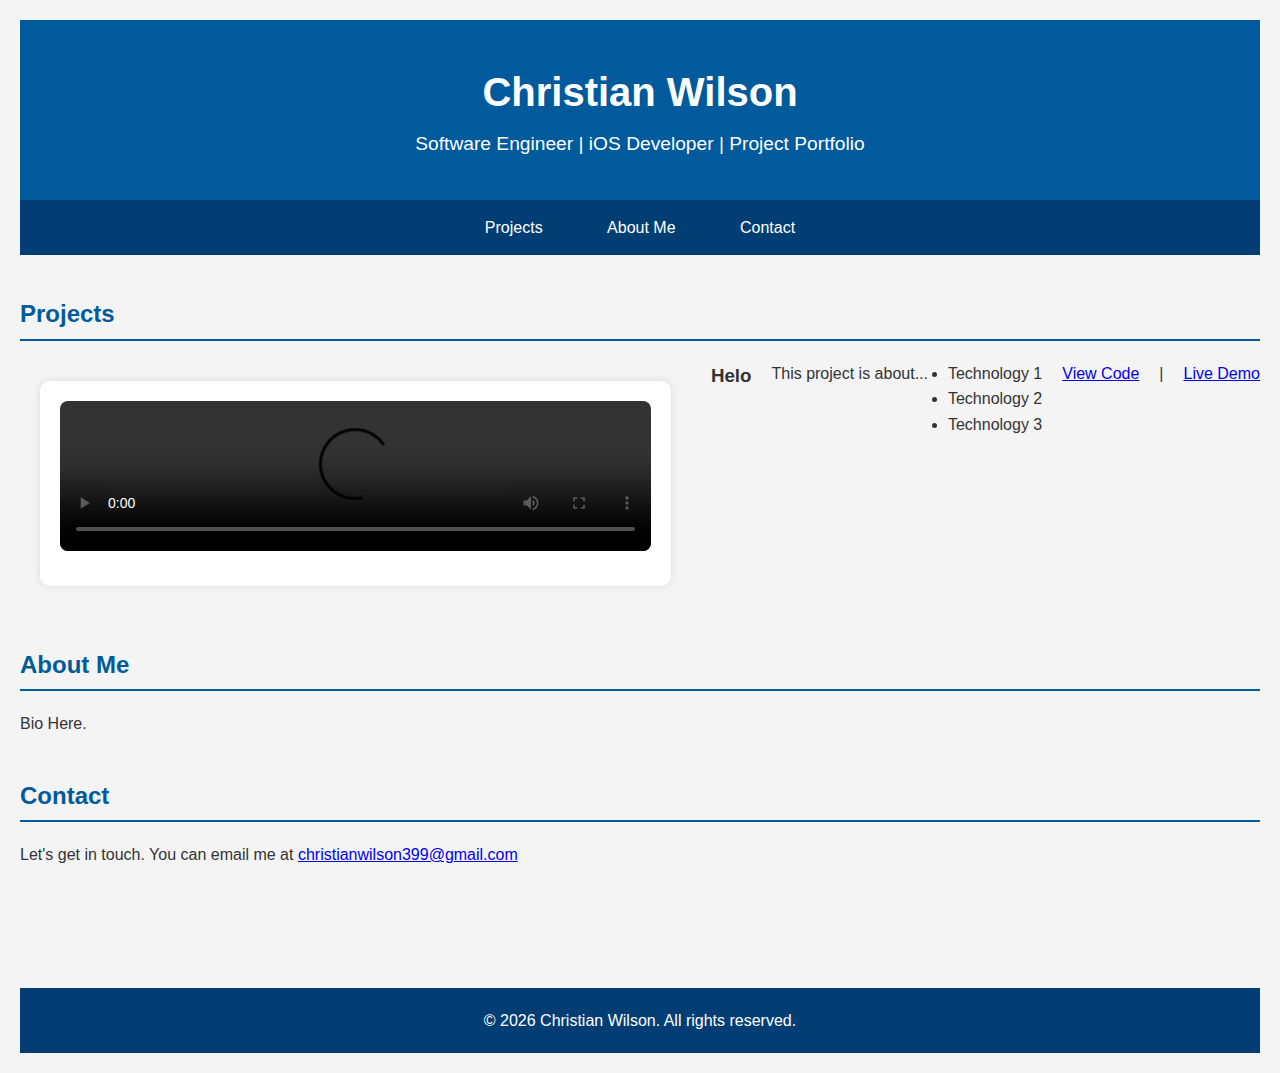
==== index.html @ 5d68d8c6 "Update index.html" ====
<!DOCTYPE html>
<html lang="en">
<head>
    <meta charset="UTF-8">
    <meta name="viewport" content="width=device-width, initial-scale=1.0">
    <title>Christian Wilson - Software Engineer Portfolio</title>
    <link rel="stylesheet" href="style.css">
</head>
<body>
    <header>
        <h1>Christian Wilson</h1>
        <p>Software Engineer | iOS Developer | Project Portfolio</p>
    </header>
    <nav>
        <ul>
            <li><a href="#projects">Projects</a></li>
            <li><a href="#about">About Me</a></li>
            <li><a href="#contact">Contact</a></li>
        </ul>
    </nav>
    <main>
        <section id="projects">
            <h2>Projects</h2>
            <div class="project-container">
                <!-- Project 1 -->
                <div class="project">
                    <video controls>
    <source src="https://vimeo.com/916927237" type="video/mp4">
    Your browser does not support the video tag.
  </video>
</div>
                    <h3>Helo</h3>
                    <p>This project is about...</p>
                    <ul>
                        <li>Technology 1</li>
                        <li>Technology 2</li>
                        <li>Technology 3</li>
                    </ul>
                    <a href="https://github.com/yourusername/project1" target="_blank">View Code</a> | 
                    <a href="https://yourprojectdemo.com" target="_blank">Live Demo</a>
                </article>
                <!-- Repeat for other projects -->
            </div>
        </section>
        <section id="about">
            <h2>About Me</h2>
            <p>Bio Here.</p>
        </section>
        <section id="contact">
            <h2>Contact</h2>
            <p>Let's get in touch. You can email me at <a href="mailto:christianwilson399@gmail.com">christianwilson399@gmail.com</a></p>
        </section>
    </main>
    <footer>
        <p>&copy; 2024 Christian Wilson. All rights reserved.</p>
    </footer>
    <script src="script.js"></script>
</body>
</html>
---- style.css ----
/* Reset default spacing and borders */
* {
    margin: 0;
    padding: 0;
    box-sizing: border-box;
}

/* General body styles */
body {
    font-family: 'Segoe UI', Tahoma, Geneva, Verdana, sans-serif;
    line-height: 1.6;
    padding: 20px;
    background-color: #f4f4f4;
    color: #333;
    overflow-x: hidden;
}

/* Header styles */
header {
    background-color: #005A9C;
    color: #ffffff;
    padding: 40px 0;
    text-align: center;
}

header h1 {
    margin-bottom: 5px;
    font-size: 2.5rem;
}

header p {
    font-size: 1.2rem;
    margin-top: 5px;
}

/* Navigation styles */
nav ul {
    background-color: #023E73;
    text-align: center;
    padding: 15px 0;
    margin-bottom: 40px; /* Space between nav and content */
}

nav ul li {
    display: inline;
    margin: 0 10px; /* Space between nav items */
}

nav ul li a {
    color: #ffffff;
    padding: 10px 20px;
    text-decoration: none;
    transition: background-color 0.3s ease-in-out;
}

nav ul li a:hover,
nav ul li a:focus {
    background-color: #021E36;
}

/* Main content and sections */
main {
    padding-bottom: 40px; /* Space at the bottom of content */
}

section {
    margin-bottom: 40px; /* Space between sections */
}

section h2 {
    margin-bottom: 20px; /* Space below section headings */
    color: #005A9C;
    border-bottom: 2px solid #005A9C;
    padding-bottom: 5px;
}

/* Project styles */
.project-container {
    display: flex;
    flex-wrap: wrap;
    gap: 20px;
}

.project {
    flex: 1 1 300px; /* Allows flex items to grow and shrink but not be smaller than 300px */
    box-shadow: 0 0 10px rgba(0,0,0,0.1);
    margin: 20px;
    padding: 20px;
    background: #ffffff;
    border-radius: 10px;
    transition: transform 0.3s ease-in-out;
    display: flex;
    flex-direction: column; /* Stack children vertically */
}

.project h3 {
    font-size: 1.5rem;
    margin-bottom: 10px; /* Space below project title */
}

.project p {
    flex-grow: 1; /* Allows the paragraph to fill the space */
}

.project video {
    width: 100%;
    height: auto;
    border-radius: 8px;
    margin-bottom: 15px;
}

/* Footer styles */
footer {
    background-color: #023E73;
    color: #ffffff;
    text-align: center;
    padding: 20px;
    margin-top: 40px; /* Space above footer */
}

/* Responsive design */
@media (max-width: 768px) {
    .project-container {
        flex-direction: column;
    }

    .project {
        width: 100%; /* Full width on smaller screens */
        margin: 20px 0; /* Only vertical margin */
    }

    nav ul li {
        display: block; /* Stack the nav items on smaller screens */
    }

    nav ul li a {
        display: block; /* Full width for touch targets on mobile */
        padding: 15px;
    }
}
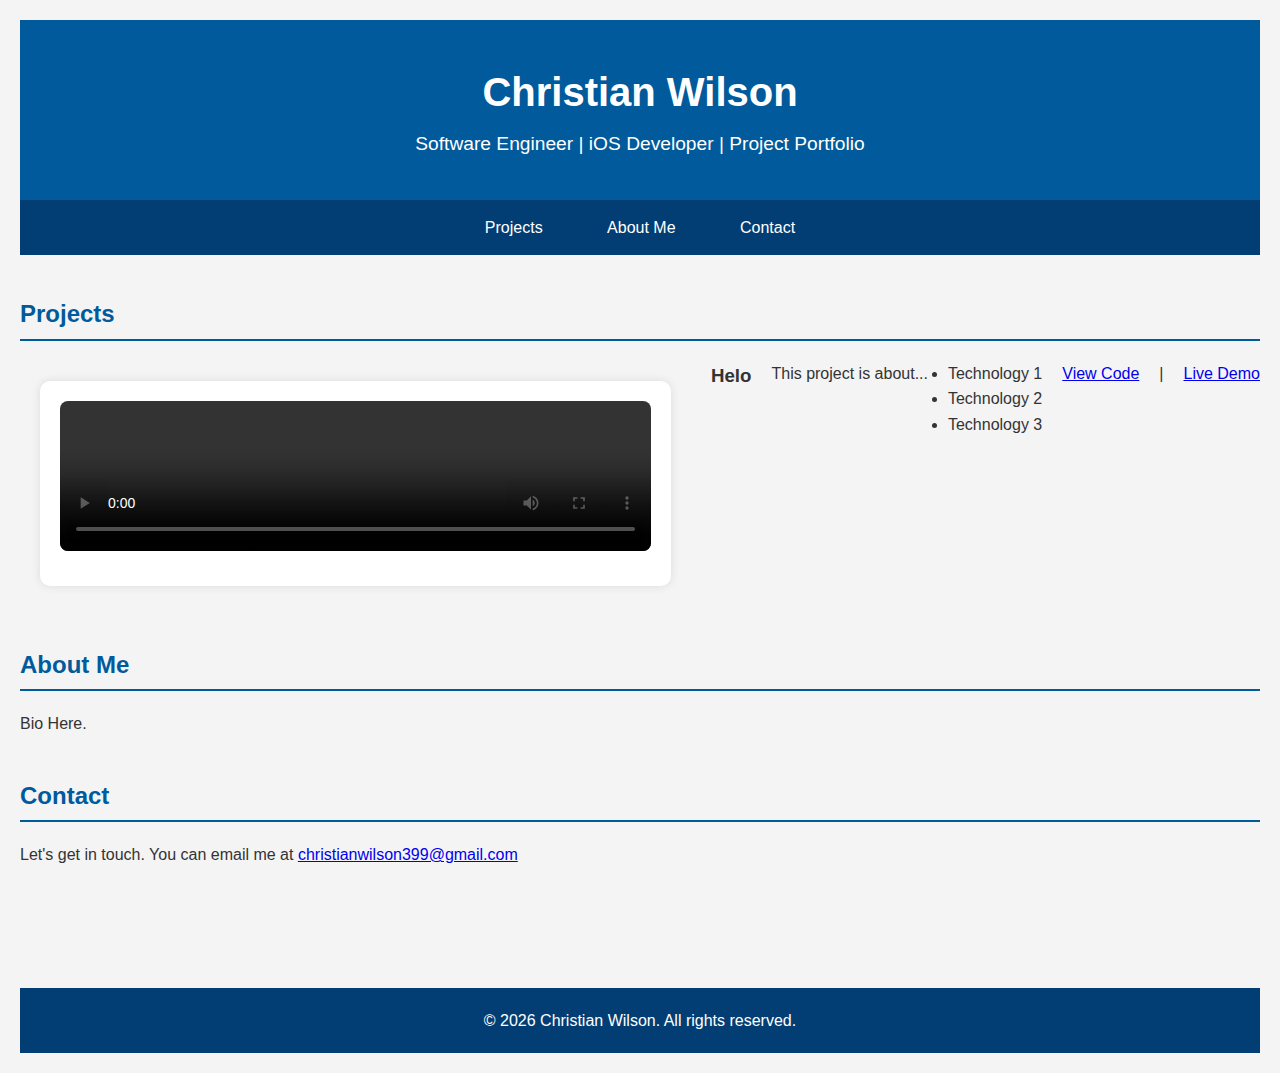
==== commit 8cce6b6b: "Update index.html" ====
--- a/index.html
+++ b/index.html
@@ -25,7 +25,7 @@
                 <!-- Project 1 -->
                 <div class="project">
                     <video controls>
-    <source src="https://vimeo.com/916927237" type="video/mp4">
+    <iframe src="https://player.vimeo.com/video/916927237" width="640" height="360" frameborder="0" allow="autoplay; fullscreen" allowfullscreen></iframe>
     Your browser does not support the video tag.
   </video>
 </div>
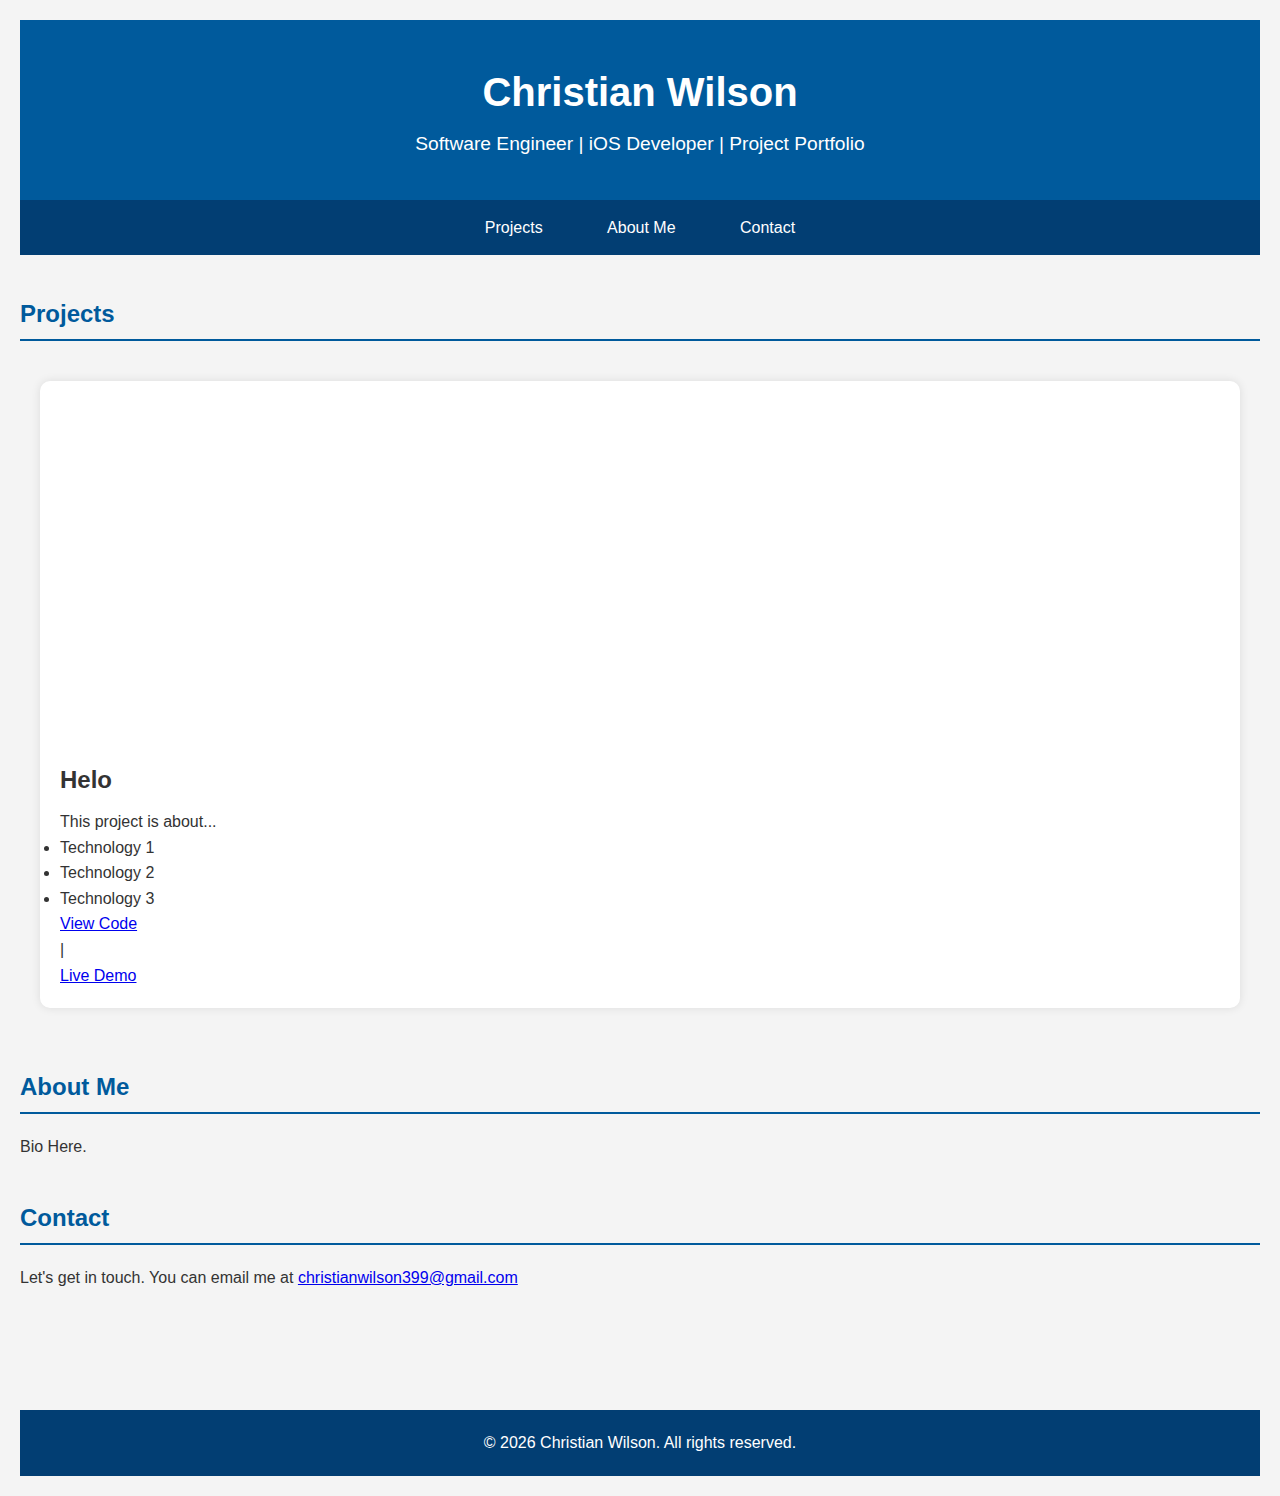
==== commit 835c0c45: "Update index.html" ====
--- a/index.html
+++ b/index.html
@@ -23,23 +23,19 @@
             <h2>Projects</h2>
             <div class="project-container">
                 <!-- Project 1 -->
-                <div class="project">
-                    <video controls>
-    <iframe src="https://player.vimeo.com/video/916927237" width="640" height="360" frameborder="0" allow="autoplay; fullscreen" allowfullscreen></iframe>
-    Your browser does not support the video tag.
-  </video>
+<div class="project">
+    <iframe src="https://player.vimeo.com/video/916930722" width="640" height="360" frameborder="0" allow="autoplay; fullscreen" allowfullscreen></iframe>
+    <h3>Helo</h3>
+    <p>This project is about...</p>
+    <ul>
+        <li>Technology 1</li>
+        <li>Technology 2</li>
+        <li>Technology 3</li>
+    </ul>
+    <a href="https://github.com/yourusername/project1" target="_blank">View Code</a> | 
+    <a href="https://yourprojectdemo.com" target="_blank">Live Demo</a>
 </div>
-                    <h3>Helo</h3>
-                    <p>This project is about...</p>
-                    <ul>
-                        <li>Technology 1</li>
-                        <li>Technology 2</li>
-                        <li>Technology 3</li>
-                    </ul>
-                    <a href="https://github.com/yourusername/project1" target="_blank">View Code</a> | 
-                    <a href="https://yourprojectdemo.com" target="_blank">Live Demo</a>
-                </article>
-                <!-- Repeat for other projects -->
+<!-- Repeat for other projects -->
             </div>
         </section>
         <section id="about">
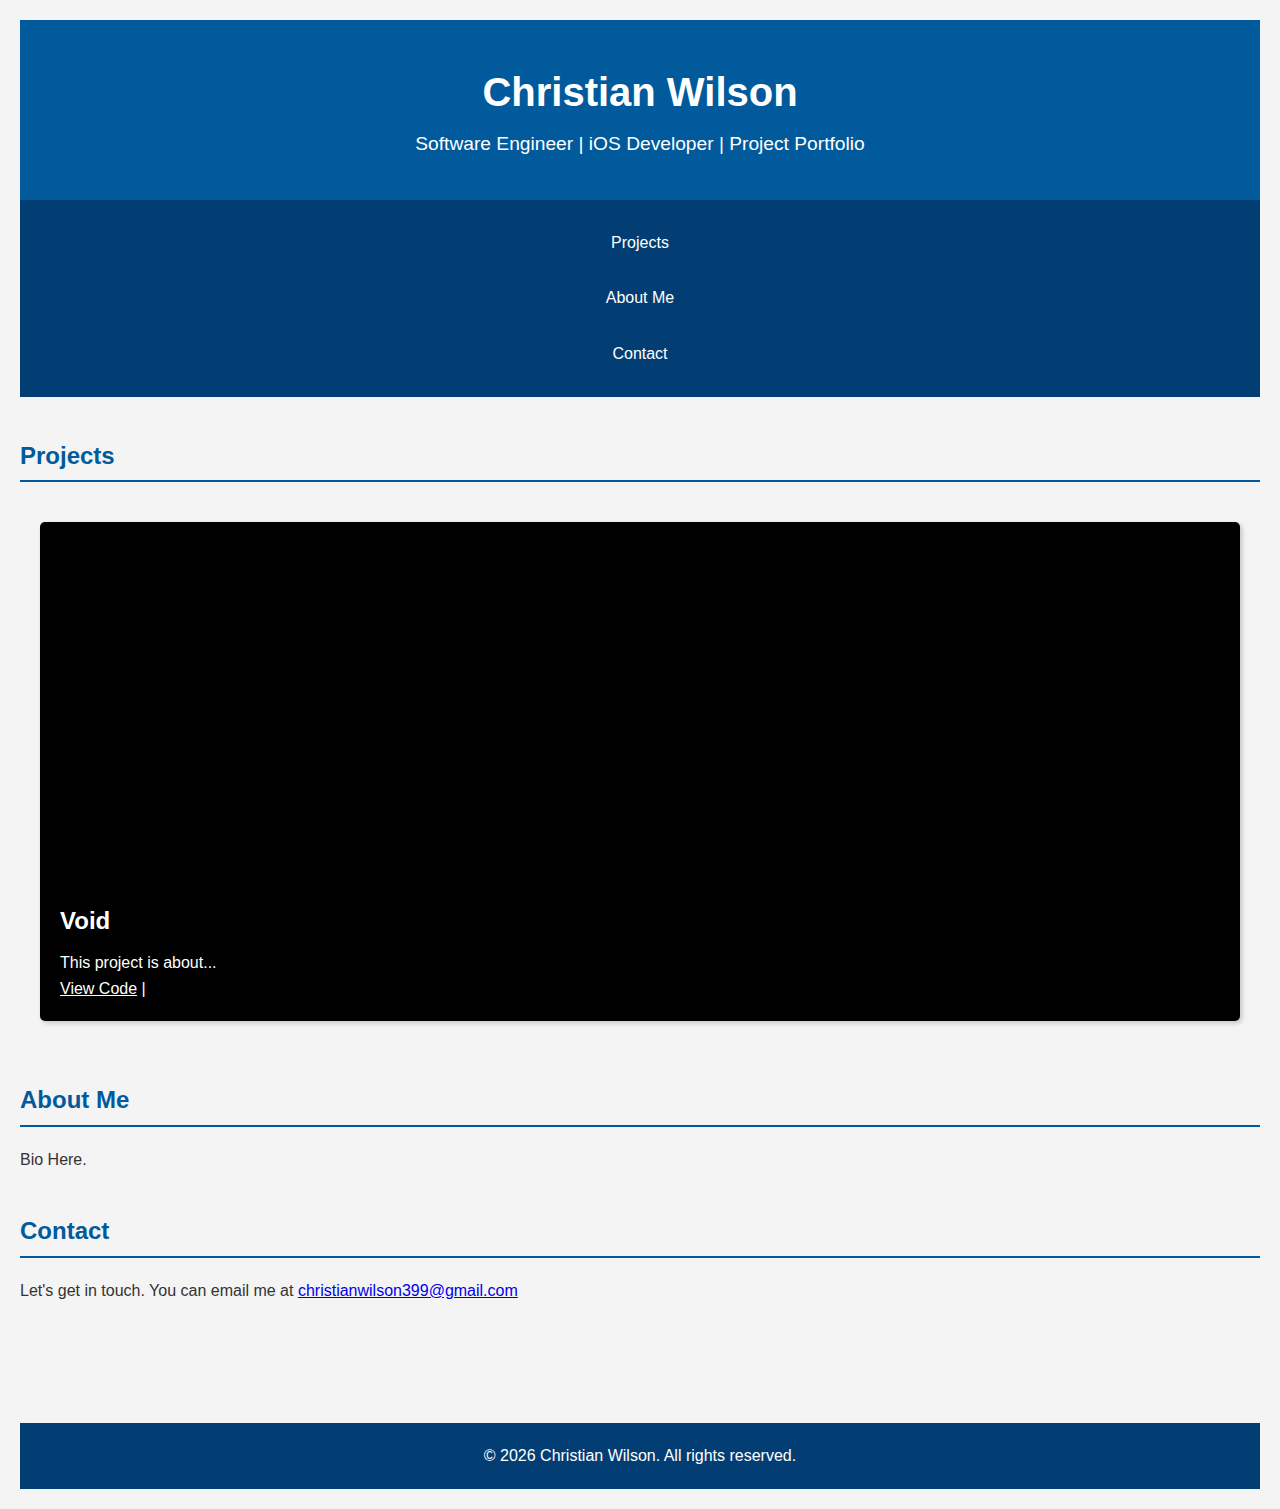
==== commit 429ed33d: "Update index.html" ====
--- a/index.html
+++ b/index.html
@@ -25,15 +25,10 @@
                 <!-- Project 1 -->
 <div class="project">
     <iframe src="https://player.vimeo.com/video/916930722" width="640" height="360" frameborder="0" allow="autoplay; fullscreen" allowfullscreen></iframe>
-    <h3>Helo</h3>
+    <h3>Void</h3>
     <p>This project is about...</p>
-    <ul>
-        <li>Technology 1</li>
-        <li>Technology 2</li>
-        <li>Technology 3</li>
-    </ul>
+    
     <a href="https://github.com/yourusername/project1" target="_blank">View Code</a> | 
-    <a href="https://yourprojectdemo.com" target="_blank">Live Demo</a>
 </div>
 <!-- Repeat for other projects -->
             </div>
--- a/style.css
+++ b/style.css
@@ -77,20 +77,20 @@
 /* Project styles */
 .project-container {
     display: flex;
+    justify-content: center;
+    align-items: center;
     flex-wrap: wrap;
-    gap: 20px;
+    margin: 0 auto;
+    max-width: 1200px; /* Adjust this to fit your desired width */
 }
 
 .project {
-    flex: 1 1 300px; /* Allows flex items to grow and shrink but not be smaller than 300px */
-    box-shadow: 0 0 10px rgba(0,0,0,0.1);
-    margin: 20px;
+    background-color: #000; /* Set the background to black */
+    color: #fff; /* Set the text color to white */
     padding: 20px;
-    background: #ffffff;
-    border-radius: 10px;
-    transition: transform 0.3s ease-in-out;
-    display: flex;
-    flex-direction: column; /* Stack children vertically */
+    margin-bottom: 30px;
+    border-radius: 5px;
+    box-shadow: 2px 2px 5px rgba(0,0,0,0.2); /* Optional: adds a shadow to the box */
 }
 
 .project h3 {
@@ -102,12 +102,25 @@
     flex-grow: 1; /* Allows the paragraph to fill the space */
 }
 
-.project video {
-    width: 100%;
-    height: auto;
-    border-radius: 8px;
-    margin-bottom: 15px;
+.project a {
+    color: #fff; /* Set the link color to white */
 }
+
+.project a:hover {
+    color: #ddd; /* Optional: Lighten the link color on hover */
+}
+
+.project:hover {
+    box-shadow: 0 8px 16px rgba(0, 0, 0, 0.2);
+}
+
+
+iframe {
+  width: 100%; /* Ensures the iframe takes the full width of the container */
+  display: block; /* Removes the default inline behavior */
+  border: none; /* Removes the default border */
+}
+
 
 /* Footer styles */
 footer {
@@ -120,9 +133,10 @@
 
 /* Responsive design */
 @media (max-width: 768px) {
-    .project-container {
-        flex-direction: column;
+    .project {
+        width: 100%; /* Full width on smaller screens */
     }
+}
 
     .project {
         width: 100%; /* Full width on smaller screens */
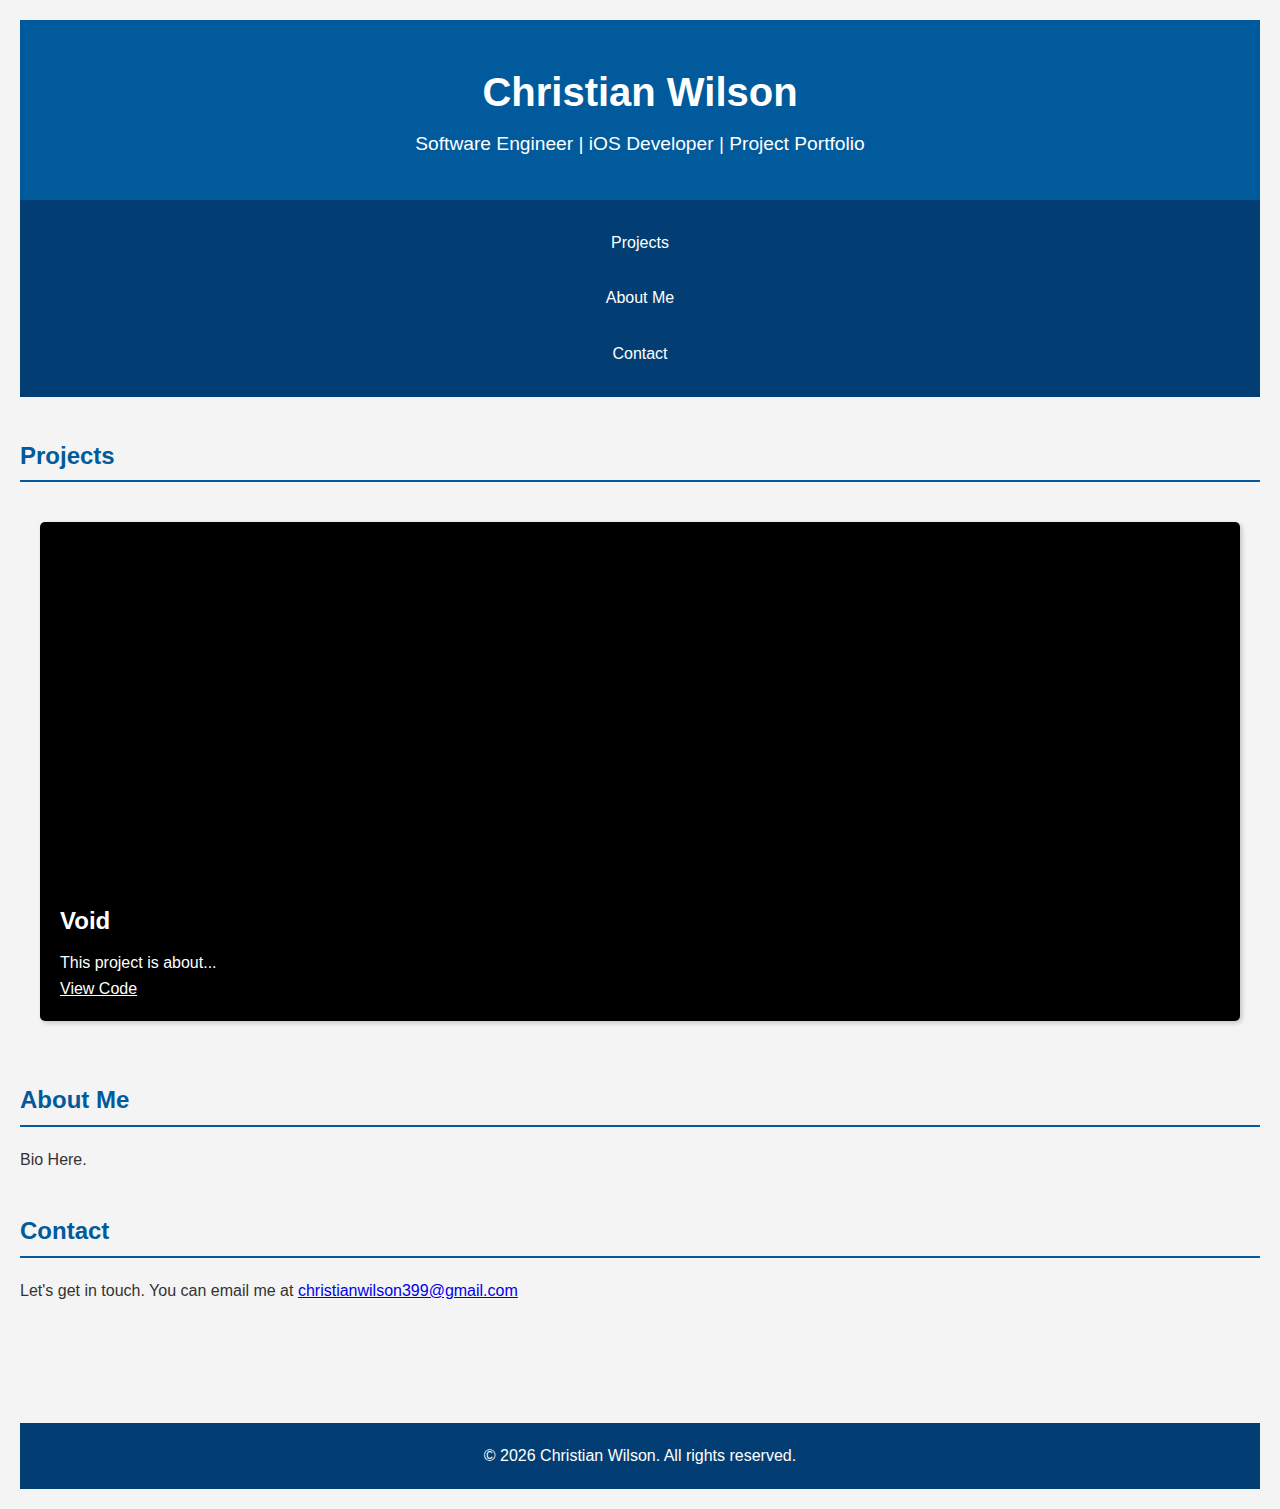
==== commit 741e5089: "Update index.html" ====
--- a/index.html
+++ b/index.html
@@ -28,7 +28,7 @@
     <h3>Void</h3>
     <p>This project is about...</p>
     
-    <a href="https://github.com/yourusername/project1" target="_blank">View Code</a> | 
+    <a href="https://github.com/yourusername/project1" target="_blank">View Code</a>
 </div>
 <!-- Repeat for other projects -->
             </div>
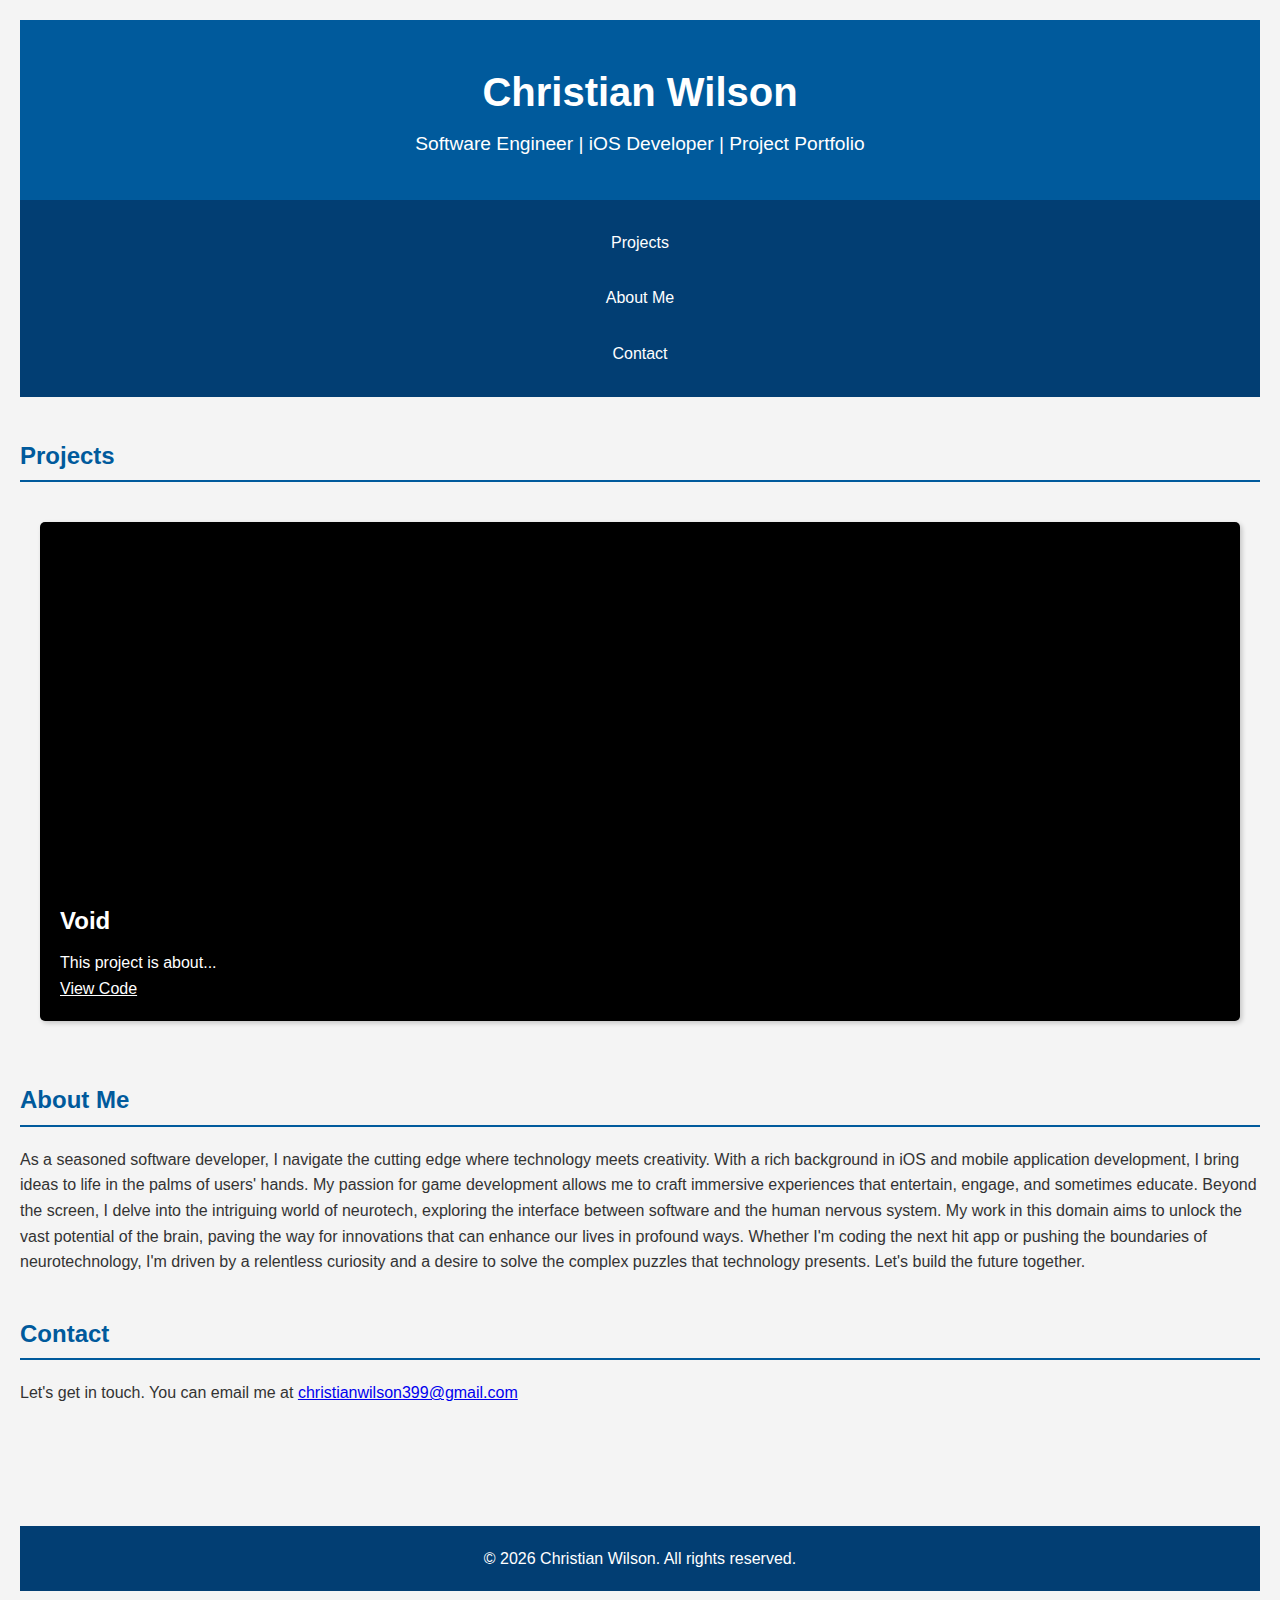
==== commit fb0c6b3b: "Update index.html" ====
--- a/index.html
+++ b/index.html
@@ -28,14 +28,22 @@
     <h3>Void</h3>
     <p>This project is about...</p>
     
-    <a href="https://github.com/yourusername/project1" target="_blank">View Code</a>
+    <a href="https://github.com/ChristivnJvmes/Void" target="_blank">View Code</a>
 </div>
 <!-- Repeat for other projects -->
             </div>
         </section>
         <section id="about">
             <h2>About Me</h2>
-            <p>Bio Here.</p>
+            <p>As a seasoned software developer, I navigate the cutting edge where technology meets creativity. With a rich background in iOS and mobile application development, I bring ideas to life in the palms of users' hands. My passion for game development allows me to craft immersive experiences that entertain, engage, and sometimes educate.
+
+Beyond the screen, I delve into the intriguing world of neurotech, exploring the interface between software and the human nervous system. My work in this domain aims to unlock the vast potential of the brain, paving the way for innovations that can enhance our lives in profound ways.
+
+Whether I'm coding the next hit app or pushing the boundaries of neurotechnology, I'm driven by a relentless curiosity and a desire to solve the complex puzzles that technology presents.
+
+Let's build the future together.
+
+</p>
         </section>
         <section id="contact">
             <h2>Contact</h2>
